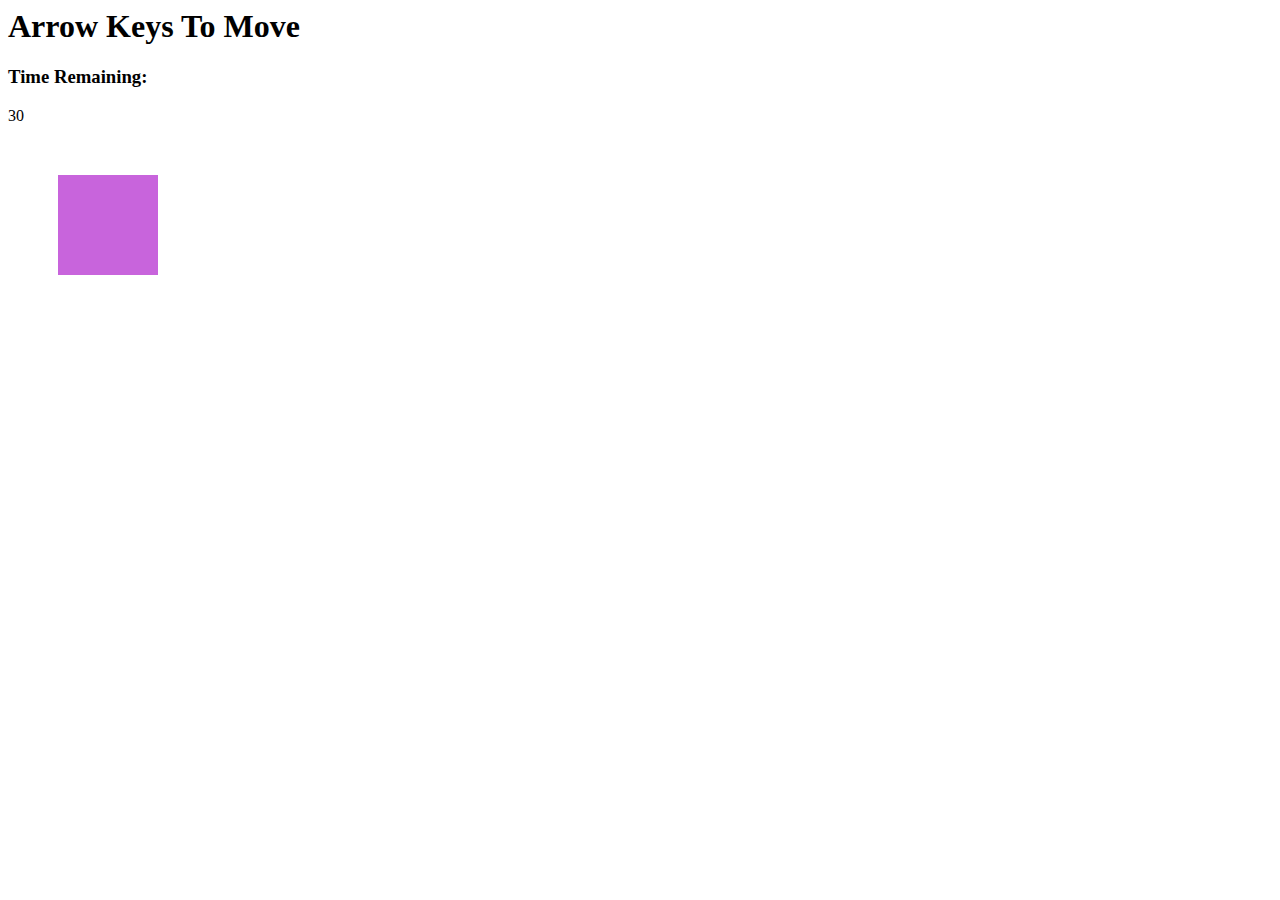
==== index.html @ db097237 "Merge branch 'master' of github.com:tuftsdev/comp20-s2017-team6" ====
<head>
    <link rel="stylesheet" href="style.css">

</head>
<body>
     <h1>Arrow Keys To Move</h1>
     <h3>Time Remaining:</h3>
     <div id="timer">30</div>

     <div id="mod"></div>
     <canvas id="canvas" width="700" height="700"></canvas>
     <script src="script.js"></script>
</body>
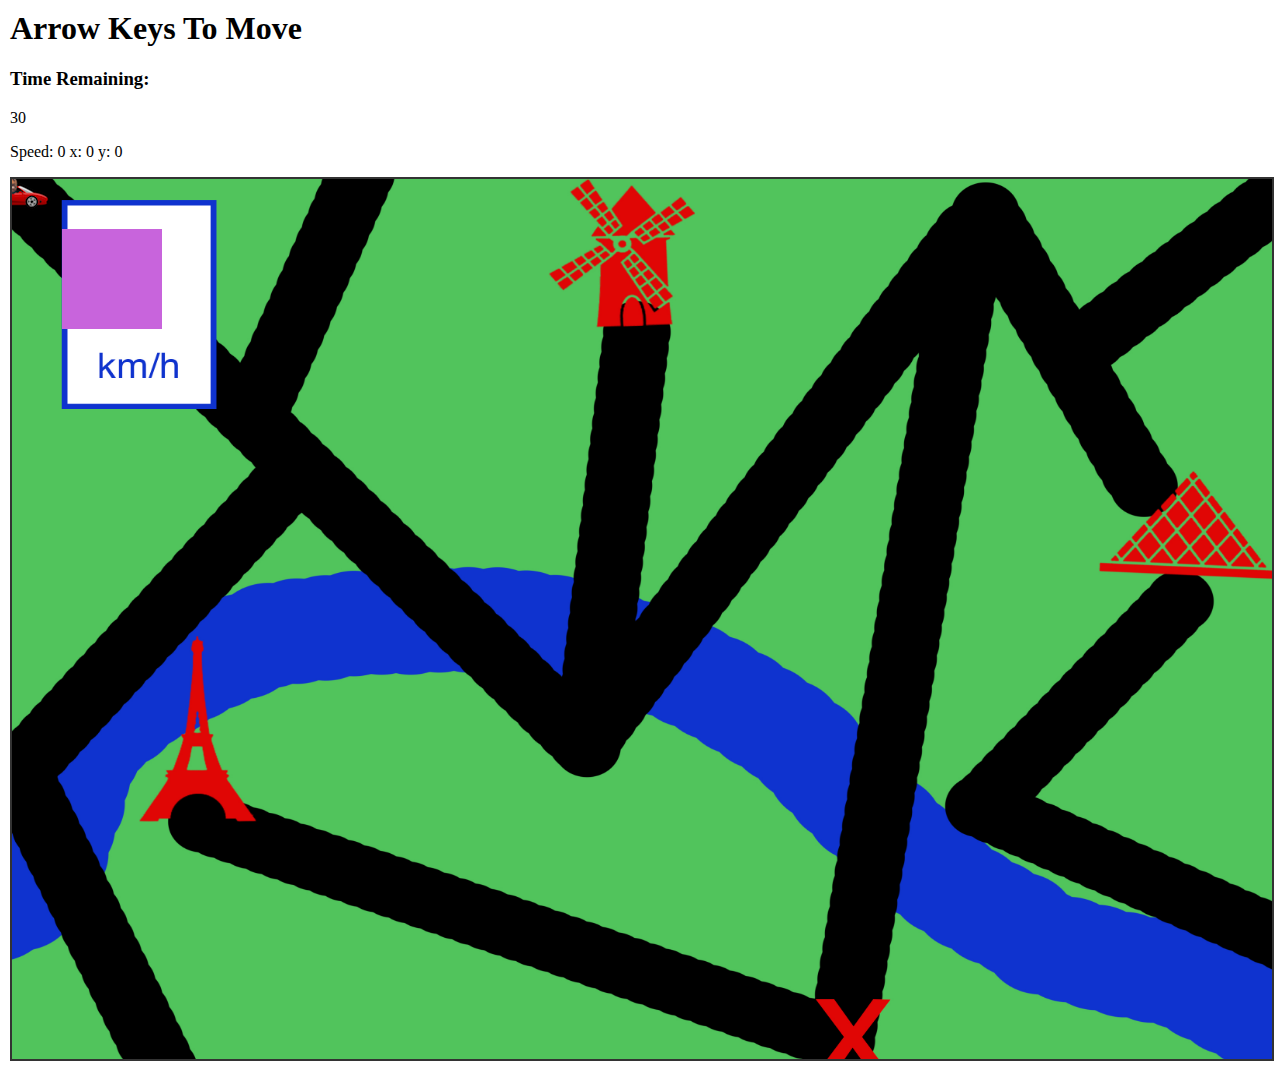
==== commit 8bb1b1bc: "added background image, sizing to window" ====
--- a/index.html
+++ b/index.html
@@ -1,6 +1,8 @@
 <head>
     <link rel="stylesheet" href="style.css">
-
+    <script 
+    src="https://ajax.googleapis.com/ajax/libs/jquery/3.2.0/jquery.min.js">
+    </script>
 </head>
 <body>
      <h1>Arrow Keys To Move</h1>
--- a/style.css
+++ b/style.css
@@ -0,0 +1,7 @@
+#canvas {
+    border: 2px solid #333;
+}
+
+body {
+  margin: 10px;
+}
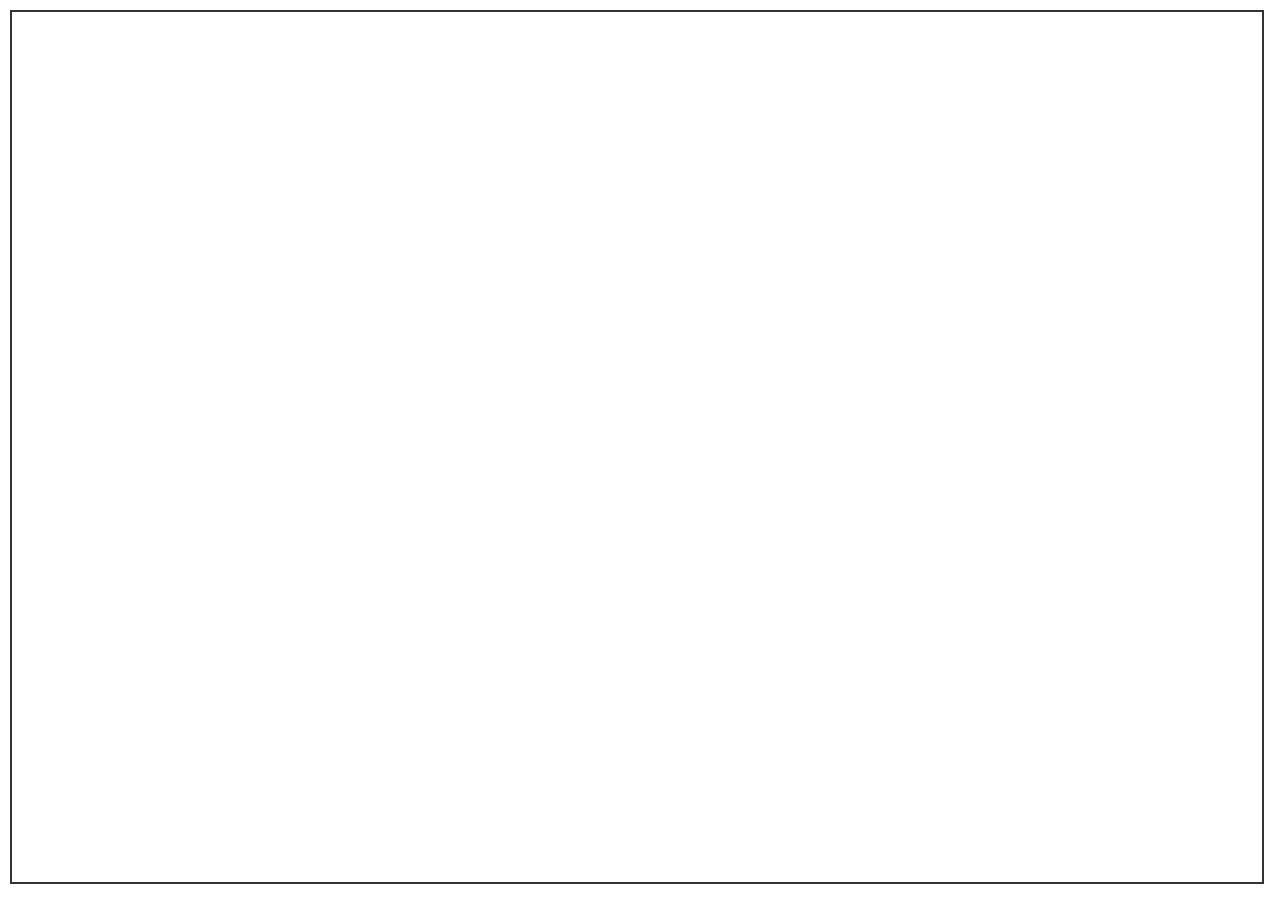
==== commit 4ca040fe: "modals created" ====
--- a/index.html
+++ b/index.html
@@ -1,15 +1,44 @@
 <head>
     <link rel="stylesheet" href="style.css">
-    <script 
+    <script
     src="https://ajax.googleapis.com/ajax/libs/jquery/3.2.0/jquery.min.js">
     </script>
 </head>
 <body>
-     <h1>Arrow Keys To Move</h1>
-     <h3>Time Remaining:</h3>
-     <div id="timer">30</div>
+    <audio autoplay>
+    <source src="driveslow.mp3" type="audio/mpeg">
+    Your browser does not support the audio element.
+    </audio>
 
-     <div id="mod"></div>
      <canvas id="canvas" width="700" height="700"></canvas>
+
+<!-- this is a test modal that will pop up at 40 seconds -->
+     <div id="eiffelModal" class="modal">
+         <div class="modal-content">
+             <body>
+                 <div id="button_1">
+                     <a href="loser.html">Jay-Z</a>
+                 </div>
+                 <div id= "button_2">
+                     <a href="loser.html">Taylor Swift</a>
+                 </div>
+                 <div id= "button_3">
+                     <a href="index.html">Beyonce</a>
+                 </div>
+                 <div id="harold">
+                     <p> Bonjour Kanye,</p>
+                     <p> My name is Gustave and this is my tower!
+                      Answer the following question to get your final clue.
+                     </p>
+                 </div>
+                 <div id="question">
+                     <p>
+                         Fill in the blank: "_________ had one of the best videos of all time!" -KW
+                     </p>
+                 </div>
+             </body>
+         </div>
+     </div>
+
      <script src="script.js"></script>
 </body>
--- a/style.css
+++ b/style.css
@@ -5,3 +5,33 @@
 body {
   margin: 10px;
 }
+.modal {
+    display: none; /* Hidden by default */
+    position: fixed; /* Stay in place */
+    z-index: 1; /* Sit on top */
+    padding-top: 100px; /* Location of the box */
+    left: 0;
+    top: 0;
+    width: 100%; /* Full width */
+    height: 100%; /* Full height */
+    overflow: auto; /* Enable scroll if needed */
+    background-color: rgb(0,0,0); /* Fallback color */
+    background-color: rgba(0,0,0,0.4); /* Black w/ opacity */
+}
+
+/* Modal Content */
+.modal-content {
+    background-color: #fefefe;
+    margin: auto;
+    padding: 20px;
+    border: 1px solid #888;
+    width: 80%;
+}
+
+/* The Close Button */
+.close {
+    color: #aaaaaa;
+    float: right;
+    font-size: 28px;
+    font-weight: bold;
+}
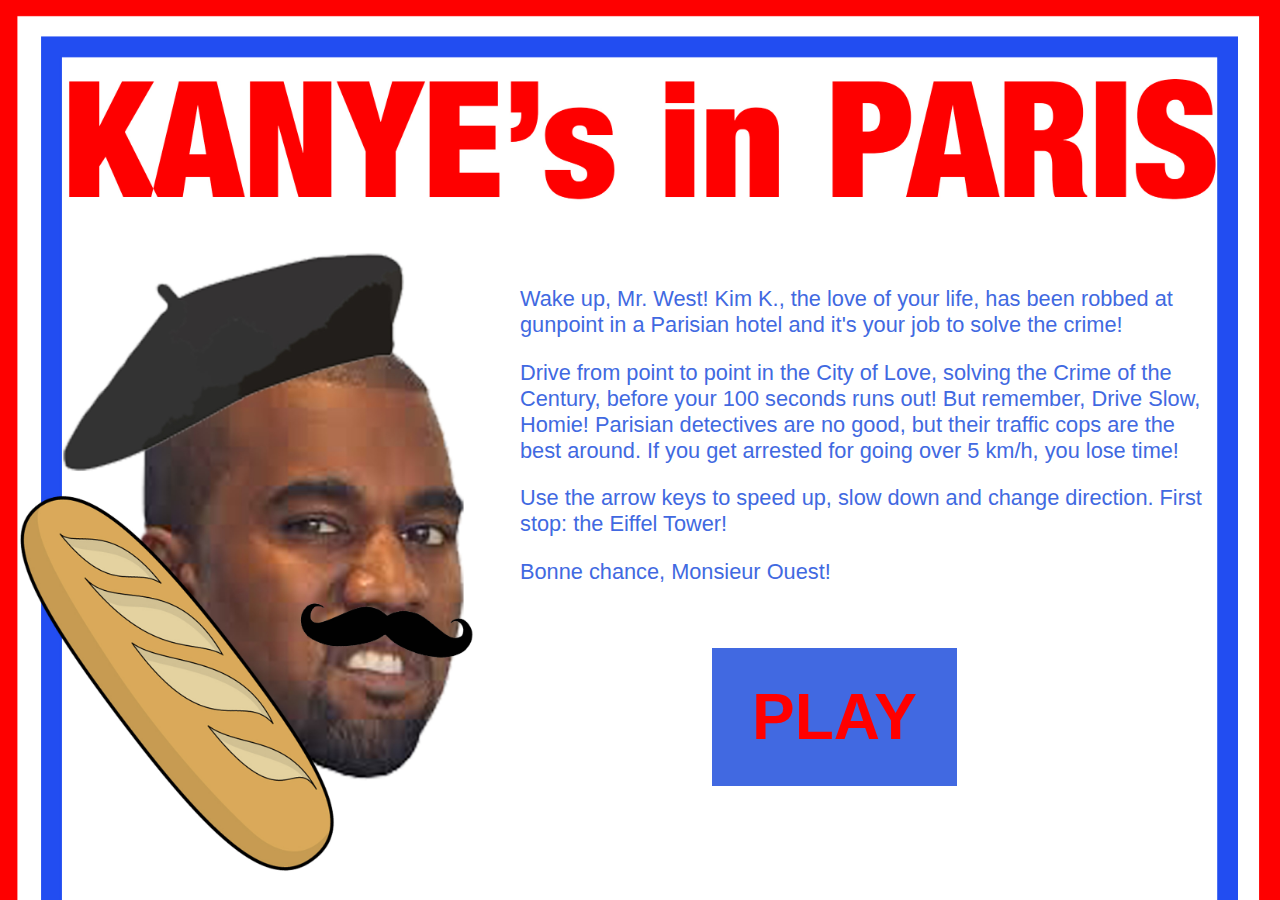
==== commit 96924bf8: "Merge branch 'master' of https://github.com/tuftsdev/comp20-s2017-team6" ====
--- a/index.html
+++ b/index.html
@@ -1,44 +1,36 @@
+<!DOCTYPE html>
+<html>
+
 <head>
-    <link rel="stylesheet" href="style.css">
-    <script
-    src="https://ajax.googleapis.com/ajax/libs/jquery/3.2.0/jquery.min.js">
-    </script>
+<title> Kanye's in Paris </title>
+<link href="home.css" rel="stylesheet" />
+<script>
+// makes sure session storage will be re-initialized
+sessionStorage.removeItem('gameStarted');
+</script>
 </head>
+
 <body>
-    <audio autoplay>
-    <source src="driveslow.mp3" type="audio/mpeg">
-    Your browser does not support the audio element.
-    </audio>
+<div class="button">
+<a href="game.html">Play</a>
+</div>
 
-     <canvas id="canvas" width="700" height="700"></canvas>
+<div class="rules">
+<p> Wake up, Mr. West! Kim K., the love of your life, has been robbed at gunpoint in a Parisian hotel and it's your job to solve the crime! </p>
 
-<!-- this is a test modal that will pop up at 40 seconds -->
-     <div id="eiffelModal" class="modal">
-         <div class="modal-content">
-             <body>
-                 <div id="button_1">
-                     <a href="loser.html">Jay-Z</a>
-                 </div>
-                 <div id= "button_2">
-                     <a href="loser.html">Taylor Swift</a>
-                 </div>
-                 <div id= "button_3">
-                     <a href="index.html">Beyonce</a>
-                 </div>
-                 <div id="harold">
-                     <p> Bonjour Kanye,</p>
-                     <p> My name is Gustave and this is my tower!
-                      Answer the following question to get your final clue.
-                     </p>
-                 </div>
-                 <div id="question">
-                     <p>
-                         Fill in the blank: "_________ had one of the best videos of all time!" -KW
-                     </p>
-                 </div>
-             </body>
-         </div>
-     </div>
+<p>
+    Drive from point to point in the City of Love, solving the Crime of the Century, before your 100 seconds runs out!
+    But remember, Drive Slow, Homie! Parisian detectives are no good, but their traffic cops are the best around.
+    If you get arrested for going over 5 km/h, you lose time!
+</p>
 
-     <script src="script.js"></script>
+<p>
+    Use the arrow keys to speed up, slow down and change direction.
+    First stop: the Eiffel Tower!
+</p>
+<p>
+    Bonne chance, Monsieur Ouest!
+</p>
+</div>
+
 </body>
--- a/home.css
+++ b/home.css
@@ -0,0 +1,38 @@
+body{
+	background-image: url('homepage.jpg');
+	background-repeat:no-repeat;
+	background-size: 100%;
+}
+
+.rules{
+	position: absolute;
+	margin-left: 40%;
+	margin-top: 20%;
+	margin-right:5%;
+	font-family: helvetica;
+	color: royalblue;
+	font-size: 1.7vw;
+}
+
+.button{
+	position: absolute;
+	padding: 32px 40px;
+	margin-left: 55%;
+	margin-top: 50%;
+	background-color: royalblue;
+	font-family: helvetica;
+	font-size: 5vw;
+	text-align:center;
+	font-weight:bold;
+	text-transform: uppercase;
+	color: red;
+}
+
+a:link{
+	text-decoration: none;
+	color:red;
+}
+a:visited{
+	text-decoration: none;
+	color:white;
+}
